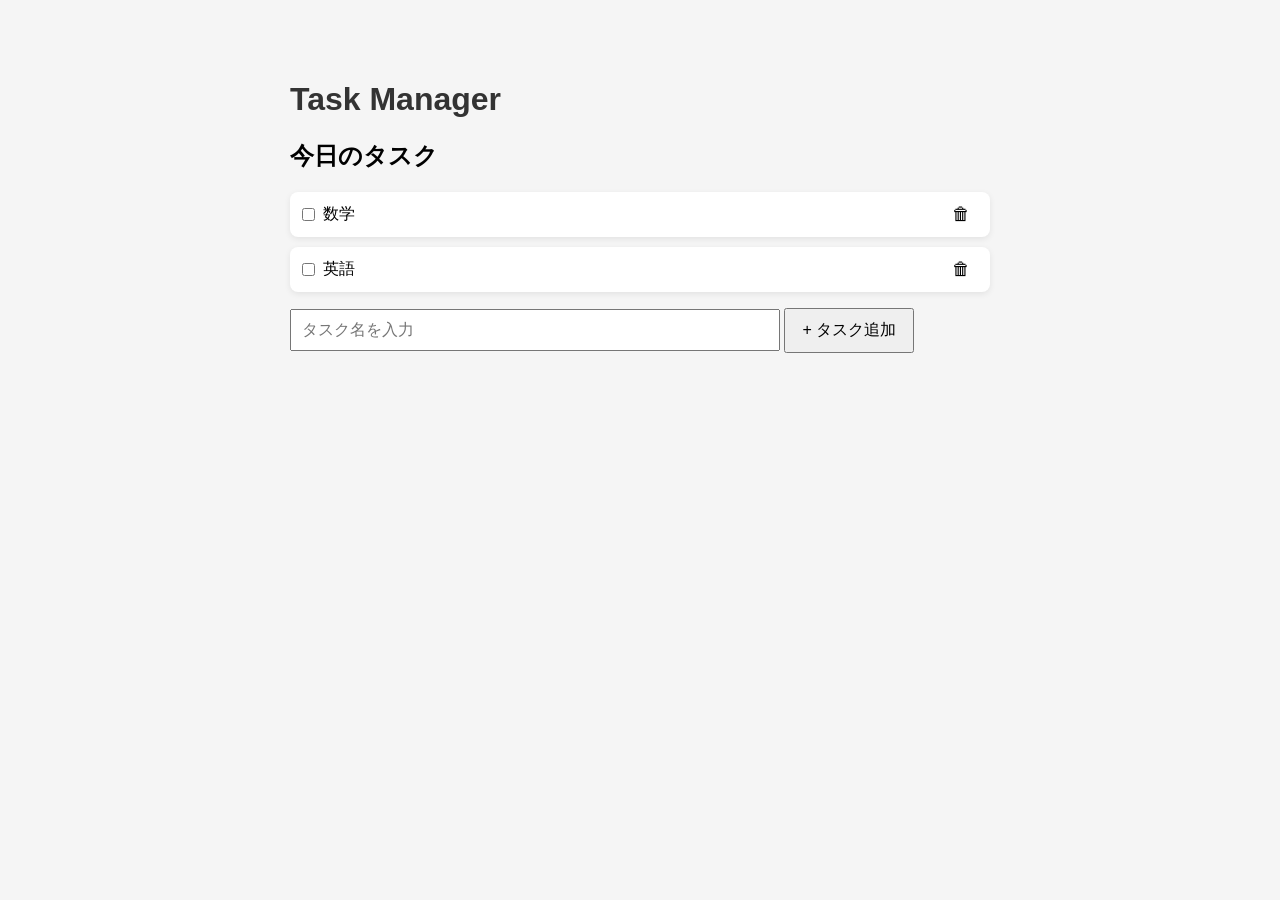
==== docs/index.html @ fab73dd8 "Initial commit" ====
<!DOCTYPE html>
<html lang="ja">
<head>
    <meta charset="UTF-8">
    <meta name="viewport" content="width=device-width, initial-scale=1.0">
    <title>Task Manager</title>

    <link rel="stylesheet" href="style.css">
</head>

<body>
    <h1>Task Manager</h1>

    <h2>今日のタスク</h2>

    <ul id="taskList"></ul>

    <input
        type="text"
        id="taskInput"
        placeholder="タスク名を入力">

    <button id="addTaskButton">
        + タスク追加
    </button>

    <script src="app.js"></script>
</body>
</html>
---- docs/style.css ----
body {
    font-family: sans-serif;
    max-width: 700px;
    margin: 40px auto;
    padding: 20px;
    background-color: #f5f5f5;
}

h1 {
    color: #333;
}

ul {
    list-style: none;
    padding: 0;
}

li {
    background: white;
    margin: 10px 0;
    padding: 12px;
    border-radius: 8px;

    display: flex;
    align-items: center;
    gap: 8px;

    padding: 8px 12px;

    transition: 0.2s;

    box-shadow: 0 2px 6px rgba(0,0,0,0.08)
}

button {
    padding: 10px 16px;
    font-size: 16px;
    cursor: pointer;
}

#taskInput {
    padding: 10px;
    font-size: 16px;
    width: 70%;
    box-sizing: border-box;
}

li:hover {
    transform: translateY(-2px);
}

li span {
    flex: 1;
}

li button {
    padding: 4px 8px;
    cursor: pointer;
    border: none;
    background: transparent;
    font-size: 18px;
}

li button:hover {
    transform: scale(1.2);
}

li input[type="checkbox"] {
    width: auto;
    margin: 0;
}

.completed span {
    text-decoration: line-through;
    color: gray;
}
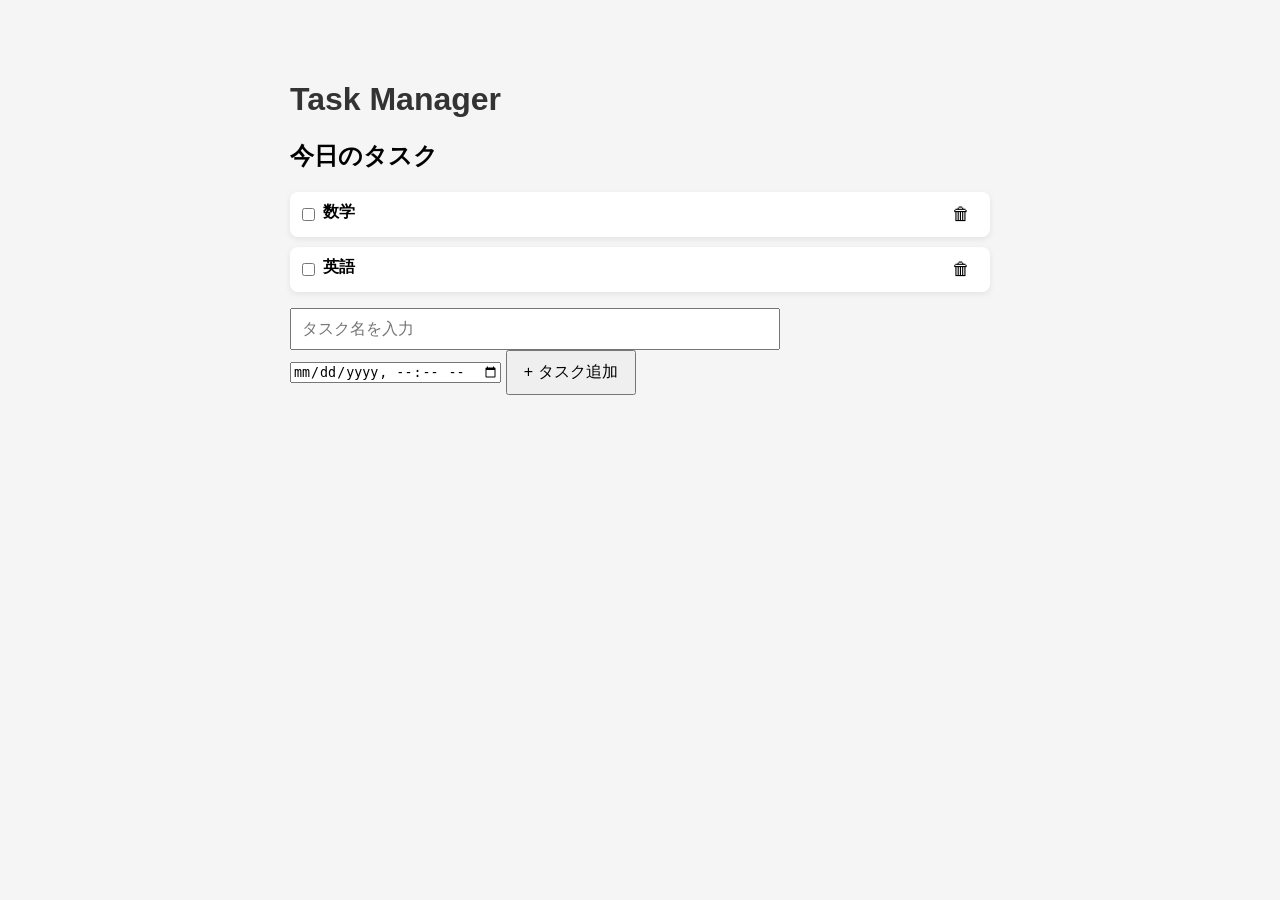
==== commit 081942b5: "Add task due dates and sorting" ====
--- a/docs/index.html
+++ b/docs/index.html
@@ -20,6 +20,8 @@
         id="taskInput"
         placeholder="タスク名を入力">
 
+    <input type="datetime-local" id="dueInput">
+
     <button id="addTaskButton">
         + タスク追加
     </button>
--- a/docs/style.css
+++ b/docs/style.css
@@ -49,8 +49,21 @@
     transform: translateY(-2px);
 }
 
-li span {
+.task-content {
     flex: 1;
+    display: flex;
+    flex-direction: column;
+    flex: 1;
+}
+
+.task-title {
+    font-weight: bold;
+}
+
+.task-due {
+    color: gray;
+    font-size: 14px;
+    margin-top: 4px;
 }
 
 li button {
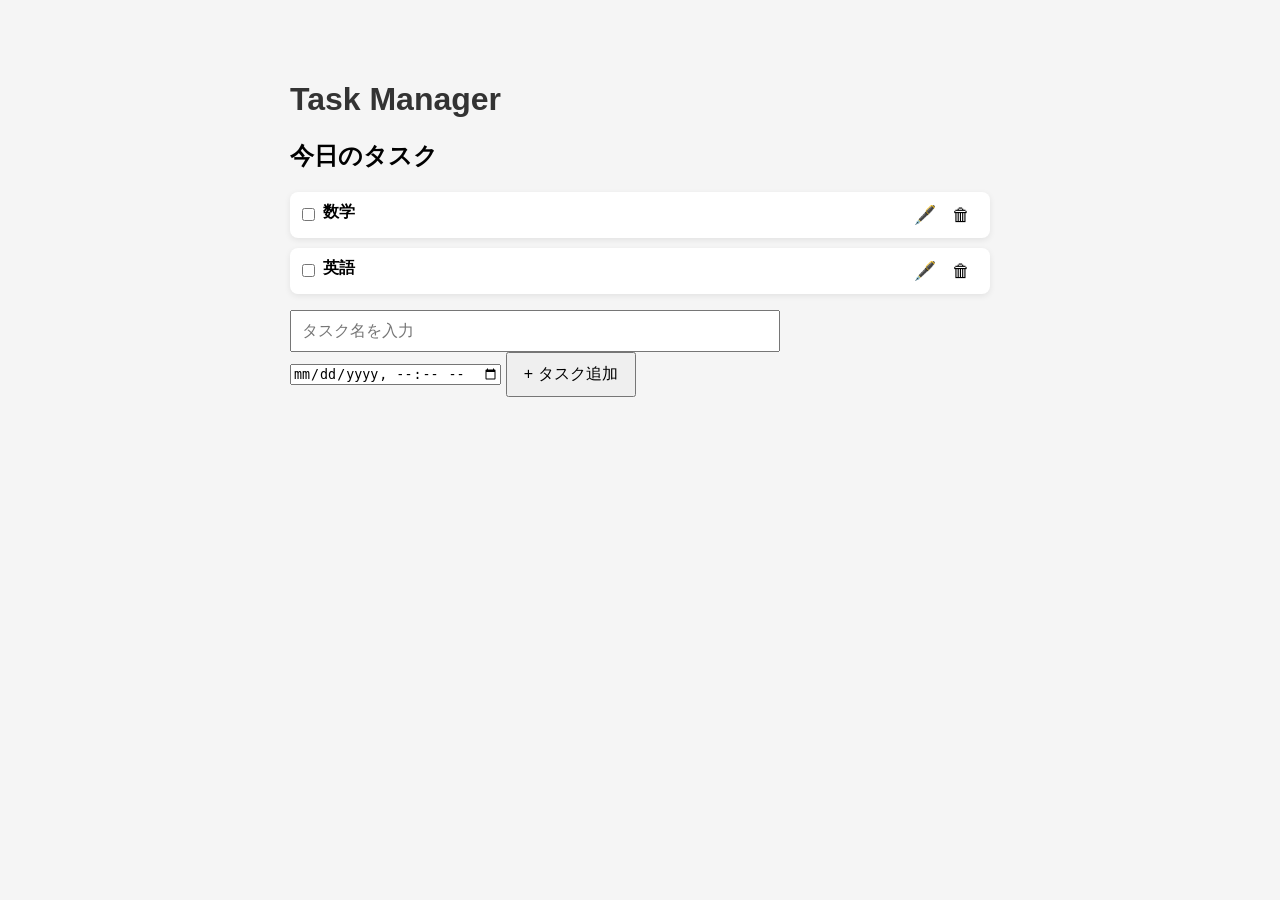
==== commit 474a6c42: "Add task editing modal" ====
--- a/docs/index.html
+++ b/docs/index.html
@@ -6,6 +6,23 @@
     <title>Task Manager</title>
 
     <link rel="stylesheet" href="style.css">
+
+    <div id="modal" class="hidden">
+        <div id="modalContent">
+
+            <h2>タスクを編集</h2>
+
+            <label>タイトル</label>
+            <input type="text" id="editTitle">
+
+            <label>期限</label>
+            <input type="datetime-local" id="editDue">
+
+            <button id="saveButton">保存</button>
+            <button id="cancelButton">キャンセル</button>
+            
+        </div>
+    </div>
 </head>
 
 <body>
--- a/docs/style.css
+++ b/docs/style.css
@@ -86,4 +86,29 @@
 .completed span {
     text-decoration: line-through;
     color: gray;
+}
+
+#modal {
+    position: fixed;
+    inset: 0;
+
+    background: rgba(0, 0, 0, 0.4);
+
+    justify-content: center;
+    align-items: center;
+}
+
+#modal.hidden {
+    display: none;
+}
+
+#modal:not(.hidden) {
+    display: flex;
+}
+
+#modalContent {
+    background: white;
+    padding: 24px;
+    border-radius: 12px;
+    width: 400px;
 }
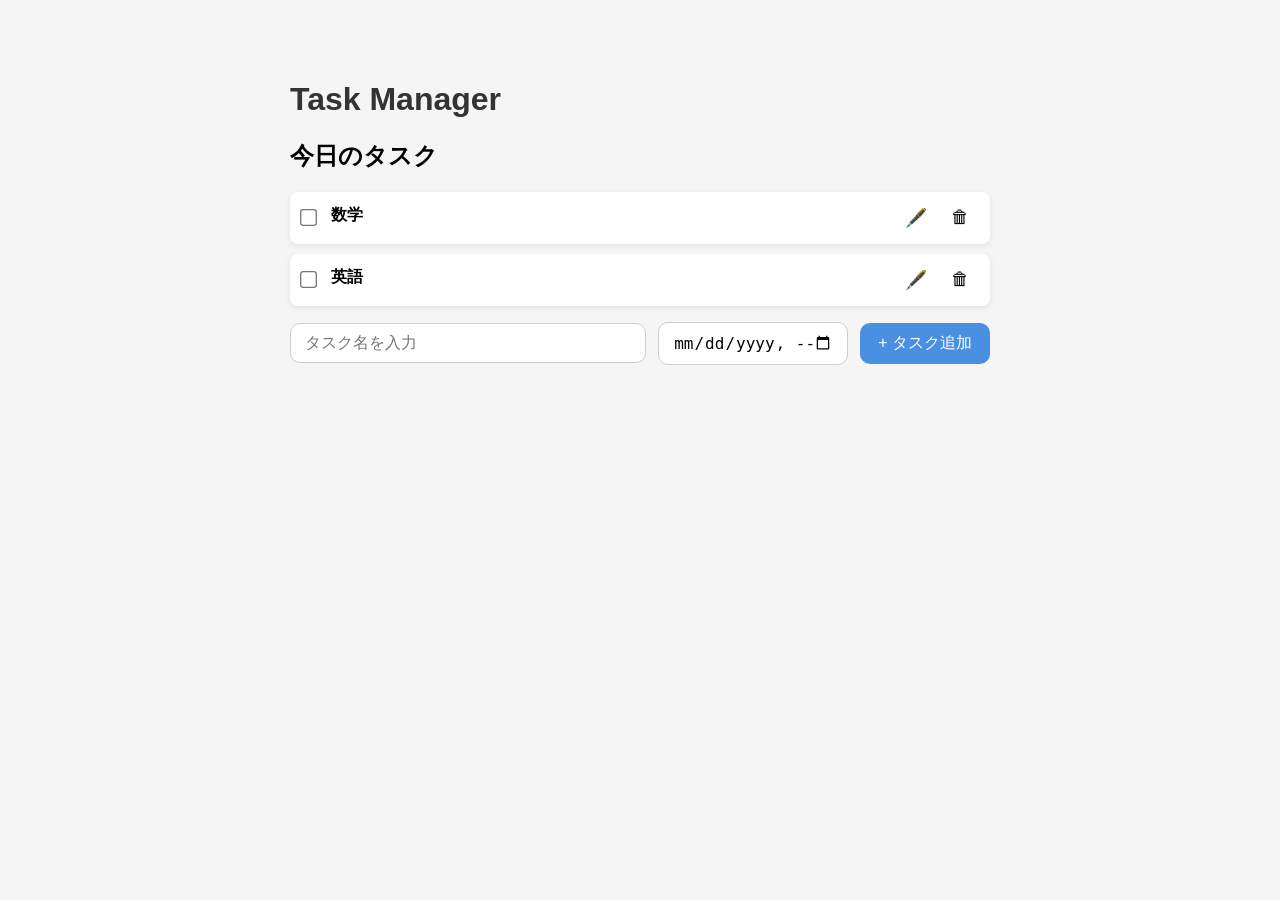
==== commit c91e9e9a: "edit css after editing modal" ====
--- a/docs/index.html
+++ b/docs/index.html
@@ -6,6 +6,28 @@
     <title>Task Manager</title>
 
     <link rel="stylesheet" href="style.css">
+</head>
+
+<body>
+    <h1>Task Manager</h1>
+
+    <h2>今日のタスク</h2>
+
+    <ul id="taskList"></ul>
+
+    <div class="input-area">
+        <input
+            class="text-input"
+            type="text"
+            id="taskInput"
+            placeholder="タスク名を入力">
+
+        <input class="text-input" type="datetime-local" id="dueInput">
+
+        <button id="addTaskButton">
+            + タスク追加
+        </button>
+    </div>
 
     <div id="modal" class="hidden">
         <div id="modalContent">
@@ -18,30 +40,17 @@
             <label>期限</label>
             <input type="datetime-local" id="editDue">
 
-            <button id="saveButton">保存</button>
-            <button id="cancelButton">キャンセル</button>
+            <div class="modal-buttons">
+                <button id="cancelButton" class="secondary-button">
+                    キャンセル
+                </button>
+                <button id="saveButton" class="primary-button">
+                    保存
+                </button>
+            </div>
             
         </div>
     </div>
-</head>
-
-<body>
-    <h1>Task Manager</h1>
-
-    <h2>今日のタスク</h2>
-
-    <ul id="taskList"></ul>
-
-    <input
-        type="text"
-        id="taskInput"
-        placeholder="タスク名を入力">
-
-    <input type="datetime-local" id="dueInput">
-
-    <button id="addTaskButton">
-        + タスク追加
-    </button>
 
     <script src="app.js"></script>
 </body>
--- a/docs/style.css
+++ b/docs/style.css
@@ -27,9 +27,17 @@
 
     padding: 8px 12px;
 
-    transition: 0.2s;
+
+    /*transition: box-shadow 0.15s;*/
+    transition: transform 0.2s ease, box-shadow 0.15s ease;
+    /*will-change: transform;*/
 
     box-shadow: 0 2px 6px rgba(0,0,0,0.08)
+}
+
+li:hover {
+    transform: translateY(-2px);
+    box-shadow: 0 6px 12px rgba(0,0,0,0.12);
 }
 
 button {
@@ -38,15 +46,61 @@
     cursor: pointer;
 }
 
+.input-area {
+    display: flex;
+    gap: 12px;
+    align-items: center;
+}
+
 #taskInput {
-    padding: 10px;
-    font-size: 16px;
-    width: 70%;
+    flex: 1;
+    width: auto;
+}
+
+#dueInput {
+    width: 190px;
+}
+
+.text-input {
+    padding: 10px 14px;
+    font-size: 16px;
+
+    border: 1px solid #ccc;
+    border-radius: 10px;
+
     box-sizing: border-box;
-}
-
-li:hover {
-    transform: translateY(-2px);
+
+    transition: border-color 0.2s, box-shadow 0.2s;
+}
+
+.text-input:focus {
+    outline: none;
+    border-color: #4a90e2;
+    box-shadow: 0 0 0 3px rgba(74,144,226,0.15);
+}
+
+#addTaskButton {
+    padding: 10px 18px;
+
+    border: none;
+    border-radius: 10px;
+
+    background: #4a90e2;
+    color: white;
+
+    font-size: 16px;
+
+    transition: background-color 0.2s, transform 0.1s;
+
+    white-space: nowrap;
+}
+
+#addTaskButton:hover {
+    background: #3b7dd8;
+}
+
+#addTaskButton:active {
+    transform: scale(0.97);
 }
 
 .task-content {
@@ -66,49 +120,161 @@
     margin-top: 4px;
 }
 
+.task-actions {
+    display: flex;
+    gap: 8px;
+    align-items: center;
+}
+
 li button {
-    padding: 4px 8px;
+    width: 36px;
+    height: 36px;
+
+    display: flex;
+    justify-content: center;
+    align-items: center;
+
+    border: none;
+    border-radius: 50%;
+    background: transparent;
+
     cursor: pointer;
-    border: none;
-    background: transparent;
     font-size: 18px;
+
+    transition: transform 0.2s;
 }
 
 li button:hover {
+    /*background: rgba(0,0,0,0.05);*/
     transform: scale(1.2);
 }
 
 li input[type="checkbox"] {
     width: auto;
     margin: 0;
-}
-
-.completed span {
+
+    transform: scale(1.3);
+    cursor: pointer;
+    margin-right: 8px;
+}
+
+.completed .task-title {
     text-decoration: line-through;
-    color: gray;
+    color: #999;
+}
+
+.completed {
+    opacity: 0.65;
+}
+
+.completed .task-content,
+.completed .actions {
+    opacity: 0.6;
 }
 
 #modal {
     position: fixed;
     inset: 0;
+    z-index: 1000;
+
+    display: flex;
+    justify-content: center;
+    align-items: center;
 
     background: rgba(0, 0, 0, 0.4);
 
-    justify-content: center;
-    align-items: center;
+    opacity: 1;
+    visibility: visible;
+
+    transition: opacity 0.2s, visibility 0.2s;
 }
 
 #modal.hidden {
-    display: none;
-}
-
-#modal:not(.hidden) {
-    display: flex;
+    opacity: 0;
+    visibility: hidden;
+}
+
+#modal.hidden #modalContent {
+    transform: translate(10px);
+    transform: scale(0.95);
+}
+
+#modal:not(.hidden) #modalContent {
+    transform: scale(1);
 }
 
 #modalContent {
     background: white;
+    width: 400px;
+    max-width: 90vw;
+
     padding: 24px;
+
     border-radius: 12px;
-    width: 400px;
+
+    display: flex;
+    flex-direction: column;
+    gap: 16px;
+
+    box-shadow: 0 12px 32px rgba(0,0,0,0.25);
+
+    transform: translateY(-10px);
+    transform: scale(0.95);
+    transition: transform 0.2s ease, opacity 0.2s ease;
+}
+
+#modalContent input {
+    width: 100%;
+    box-sizing: border-box;
+
+    padding: 10px 12px;
+    font-size: 16px;
+
+    border: 1px solid #ccc;
+    border-radius: 8px;
+}
+
+#modalContent input:focus {
+    outline: none;
+    border-color: #2563eb;
+    box-shadow: 0 0 0 3px rgba(37,99,235,0.15);
+}
+
+#modalContent label {
+    font-size: 14px;
+    font-weight: 600;
+    color: #555;
+    margin-bottom: -8px;
+}
+
+.modal-buttons {
+    display: flex;
+    justify-content: flex-end;
+    gap: 12px;
+}
+
+.primary-button {
+    background: #2563eb;
+    color: white;
+    border: none;
+    border-radius: 8px;
+
+    transition: 0.2s;
+}
+
+.primary-button:hover {
+    background: #1d4ed8;
+}
+
+.secondary-button {
+    background: white;
+    color: #333;
+    border: 1px solid #ccc;
+    border-radius: 8px;
+
+    transition: 0.2s;
+}
+
+.secondary-button:hover {
+    background: #f3f4f6;
 }
